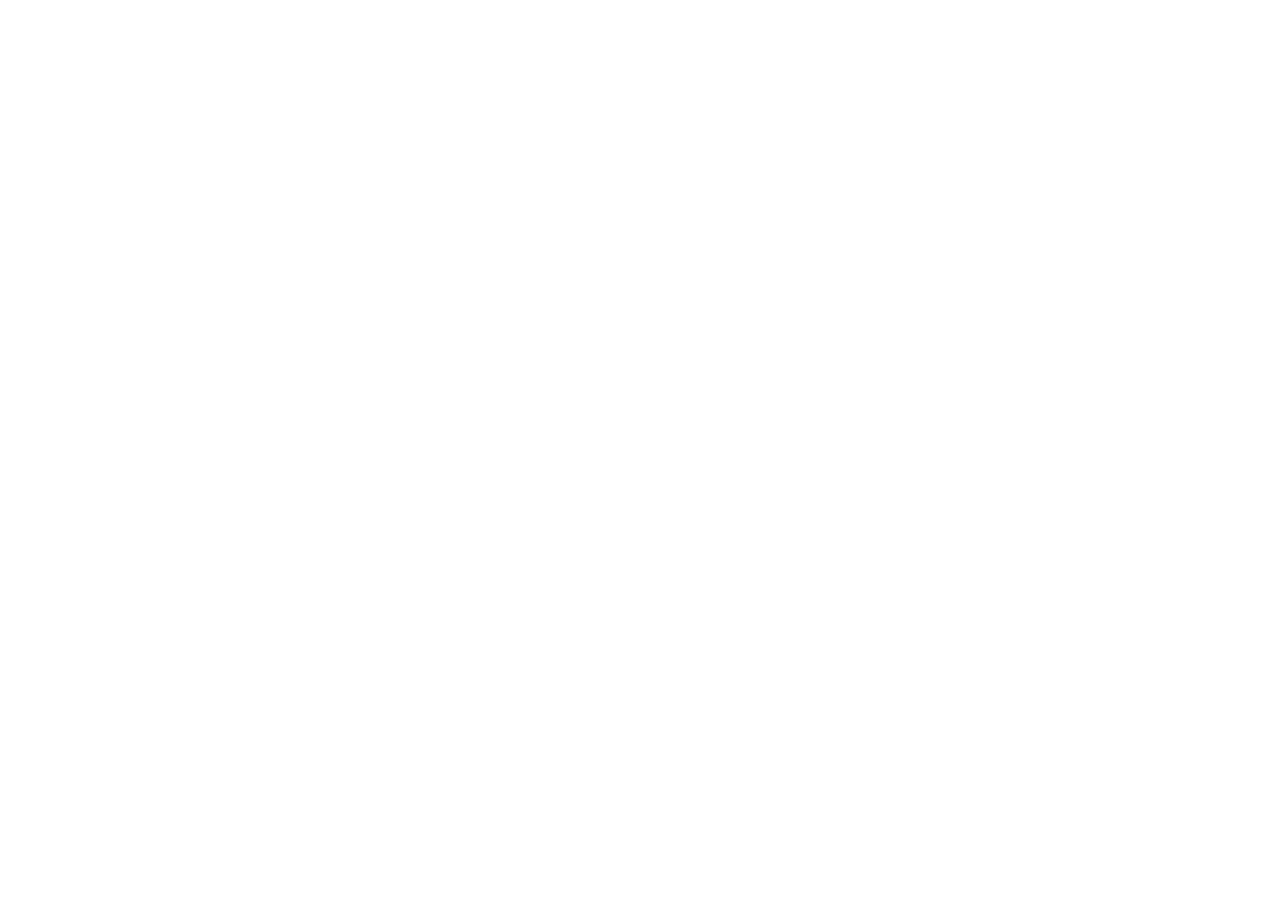
==== index.html @ 930c2c2a "Add files via upload" ====
<!DOCTYPE html>
<html lang="en">
<head>
    <meta charset="UTF-8">
   
    <title>AW09_Design_2</title>
    <link rel="stylesheet" href="css/resetstyle.css">
    <link rel="stylesheet" href="css/style.css">
    <script src="js/card.js" defer></script>
    
    
</head>

<body>
  
   
    <div id = "container">
    
        
    </div>
       <!--<div class="card">
           <div class="card--img"></div>
           <div class="card--info" id="cardInfo">
               <p class="card--info__name" id="TName">stark</p>
               <p class="card--info__gender">female</p>
               <p class="card--info__age">17</p>
               <p class="card--info__title">title</p>
               <p class="card--info__playedBy">played by</p>
               
           </div>
           
       </div>
   </div>-->
    
</body>
---- css/resetstyle.css ----
html, body, div, span, applet, object, iframe,
h1, h2, h3, h4, h5, h6, p, blockquote, pre,
a, abbr, acronym, address, big, cite, code,
del, dfn, em, img, ins, kbd, q, s, samp,
small, strike, strong, sub, sup, tt, var,
b, u, i, center,
dl, dt, dd, ol, ul, li,
fieldset, form, label, legend,
table, caption, tbody, tfoot, thead, tr, th, td,
article, aside, canvas, details, embed, 
figure, figcaption, footer, header, hgroup, 
menu, nav, output, ruby, section, summary,
time, mark, audio, video {
	margin: 0;
	padding: 0;
	border: 0;
	font-size: 100%;
	font: inherit;
	vertical-align: baseline;
}
/* HTML5 display-role reset for older browsers */
article, aside, details, figcaption, figure, 
footer, header, hgroup, menu, nav, section {
	display: block;
}
body {
	line-height: 1;
}
ol, ul {
	list-style: none;
}
blockquote, q {
	quotes: none;
}
blockquote:before, blockquote:after,
q:before, q:after {
	content: '';
	content: none;
}
table {
	border-collapse: collapse;
	border-spacing: 0;
}
---- css/style.css ----
.container {
  width: 90%;
  height: 1000px;
  background: blue;
  margin: 0 auto;
}

.card {
  width: 200px;
  height: 730px;
  background: green;
  display: inline-grid;
  margin: 50px;
  border: 3px solid black;
}
.card--img {
  width: 200px;
  height: 200px;
  background: yellow;
  border-bottom: 3px solid black;
}
.card img {
  width: 200px;
  height: auto;
}
.card--info {
  width: 200px;
  height: 525px;
  margin: 0 auto;
  background: pink;
}
.card--sigil img {
  margin-top: 10px;
  width: 200px;
  height: auto;
}

/*# sourceMappingURL=style.css.map */
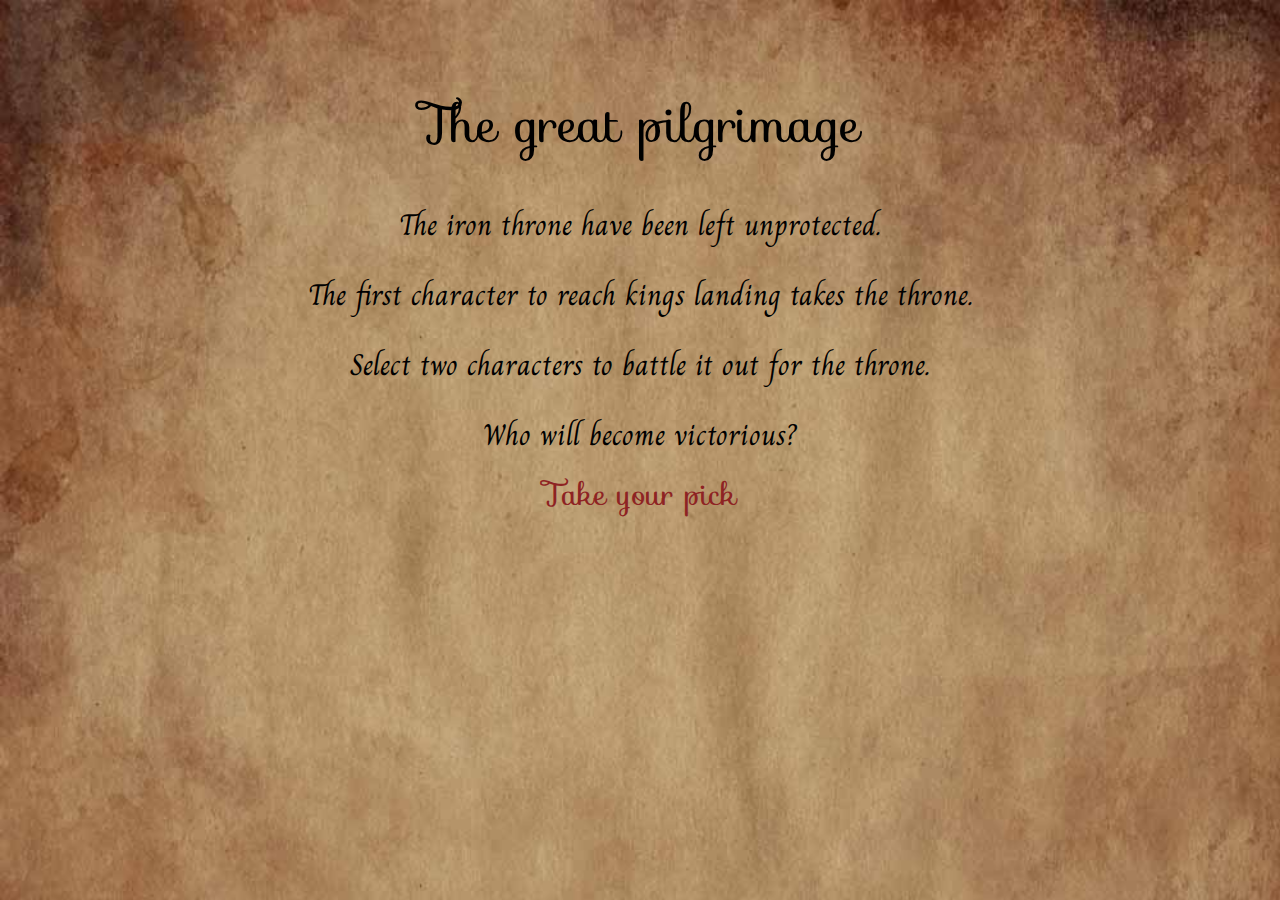
==== commit 42bbab08: "Add files via upload" ====
--- a/index.html
+++ b/index.html
@@ -3,33 +3,27 @@
 <head>
     <meta charset="UTF-8">
    
-    <title>AW09_Design_2</title>
+    <title>The great pilgrimage</title>
+    <meta name="viewport" content="width=device-width, initial-scale=1.0">
     <link rel="stylesheet" href="css/resetstyle.css">
     <link rel="stylesheet" href="css/style.css">
-    <script src="js/card.js" defer></script>
+    <link href="https://fonts.googleapis.com/css?family=Charm:400,700|Sofia" rel="stylesheet">
+    
     
     
 </head>
 
 <body>
+ <div class="frontpage">
+    <h1 class="frontpage--header">The great pilgrimage</h1>
+    <p class="frontpage--text">The iron throne have been left unprotected.</p>
+    <p class="frontpage--text">The first character to reach kings landing takes the throne.</p>
+    <p class="frontpage--text">Select two characters to battle it out for the throne.</p>
+    <p class="frontpage--text">Who will become victorious?</p>
+    <a class="frontpage--link" href="html/select.html">Take your pick</a>
+ </div>
   
    
-    <div id = "container">
     
-        
-    </div>
-       <!--<div class="card">
-           <div class="card--img"></div>
-           <div class="card--info" id="cardInfo">
-               <p class="card--info__name" id="TName">stark</p>
-               <p class="card--info__gender">female</p>
-               <p class="card--info__age">17</p>
-               <p class="card--info__title">title</p>
-               <p class="card--info__playedBy">played by</p>
-               
-           </div>
-           
-       </div>
-   </div>-->
     
 </body>--- a/css/style.css
+++ b/css/style.css
@@ -1,38 +1,161 @@
-.container {
-  width: 90%;
-  height: 1000px;
-  background: blue;
+body {
+  background-image: url(../images/old_map.jpg);
+  background-size: 100%;
+  font-family: "Sofia", cursive;
+}
+
+.frontpage {
+  text-align: center;
+  margin-top: 100px;
+}
+.frontpage--header {
+  font-family: "Sofia", cursive;
+  font-size: 50px;
+  padding-bottom: 50px;
+}
+.frontpage--text {
+  font-family: "Charm", cursive;
+  font-size: 30px;
+  padding: 10px;
+  padding-bottom: 30px;
+}
+.frontpage--link {
+  font-family: "Sofia", cursive;
+  font-size: 30px;
+  text-decoration: none;
+  color: #8e2323;
+}
+.frontpage--link:hover {
+  color: #238723;
+  opacity: 0.7;
+}
+
+#container {
+  width: 100%;
+  height: auto;
+  text-align: center;
   margin: 0 auto;
 }
 
 .card {
-  width: 200px;
-  height: 730px;
-  background: green;
+  width: 250px;
+  height: 570px;
+  background: #8a5119;
   display: inline-grid;
-  margin: 50px;
-  border: 3px solid black;
-}
-.card--img {
-  width: 200px;
-  height: 200px;
-  background: yellow;
-  border-bottom: 3px solid black;
-}
-.card img {
-  width: 200px;
-  height: auto;
+  border: 10px solid #3b2015;
+  border-radius: 10px;
 }
 .card--info {
-  width: 200px;
-  height: 525px;
+  color: black;
+  width: 250px;
+  height: 425px;
   margin: 0 auto;
-  background: pink;
+  line-height: 1.5;
+  font-size: 15px;
+  font-weight: 700;
+}
+.card--info__name {
+  text-align: center;
+  font-size: 20px;
+  padding: 5px;
+  padding-bottom: 15px;
+  font-family: "Sofia", cursive;
+}
+.card--info__gender {
+  text-align: center;
+  padding: 5px;
+  font-family: "Charm", cursive;
+}
+.card--info__title {
+  padding: 5px;
+  font-family: "Charm", cursive;
+}
+.card--info__alias {
+  padding: 5px;
+  font-family: "Charm", cursive;
+}
+.card--info__born {
+  padding: 5px;
+  font-family: "Charm", cursive;
+}
+.card--info__died {
+  padding: 5px;
+  font-family: "Charm", cursive;
+}
+.card--info__playedBy {
+  padding: 5px;
+  font-family: "Charm", cursive;
 }
 .card--sigil img {
   margin-top: 10px;
-  width: 200px;
+  width: 230px;
   height: auto;
 }
 
+.btnSelect {
+  width: 270px;
+  height: 600px;
+  margin: 5px;
+  background: none;
+  border: none;
+}
+
+.btnSelect:hover {
+  opacity: 0.7;
+  cursor: pointer;
+}
+
+canvas {
+  padding: 30px;
+  align-self: center;
+}
+
+.diceWrap {
+  display: flex;
+  height: 350px;
+  width: 80%;
+  margin: 0 auto;
+}
+.diceWrap--button {
+  margin-top: 30px;
+  width: 300px;
+  height: 300px;
+  font-size: 40px;
+  border-radius: 40px;
+  border: 3px solid black;
+  font-family: "Sofia", cursive;
+  background-color: indianred;
+}
+.diceWrap--button:hover {
+  opacity: 0.7;
+}
+.diceRoll {
+  display: block;
+  margin-left: 30px;
+}
+.diceRoll--text {
+  margin: 30px;
+  text-align: center;
+  font-size: 30px;
+  font-family: "Charm", cursive;
+}
+.diceRoll--yourRoll {
+  text-align: center;
+  font-size: 40px;
+  color: #238723;
+  font-family: "Charm", cursive;
+}
+
+.trapWrap {
+  display: block;
+  padding-left: 30px;
+}
+.trapWrap--text {
+  text-align: center;
+  font-size: 30px;
+  font-family: "Charm", cursive;
+  color: #8e2323;
+  width: 300px;
+}
+
 /*# sourceMappingURL=style.css.map */
